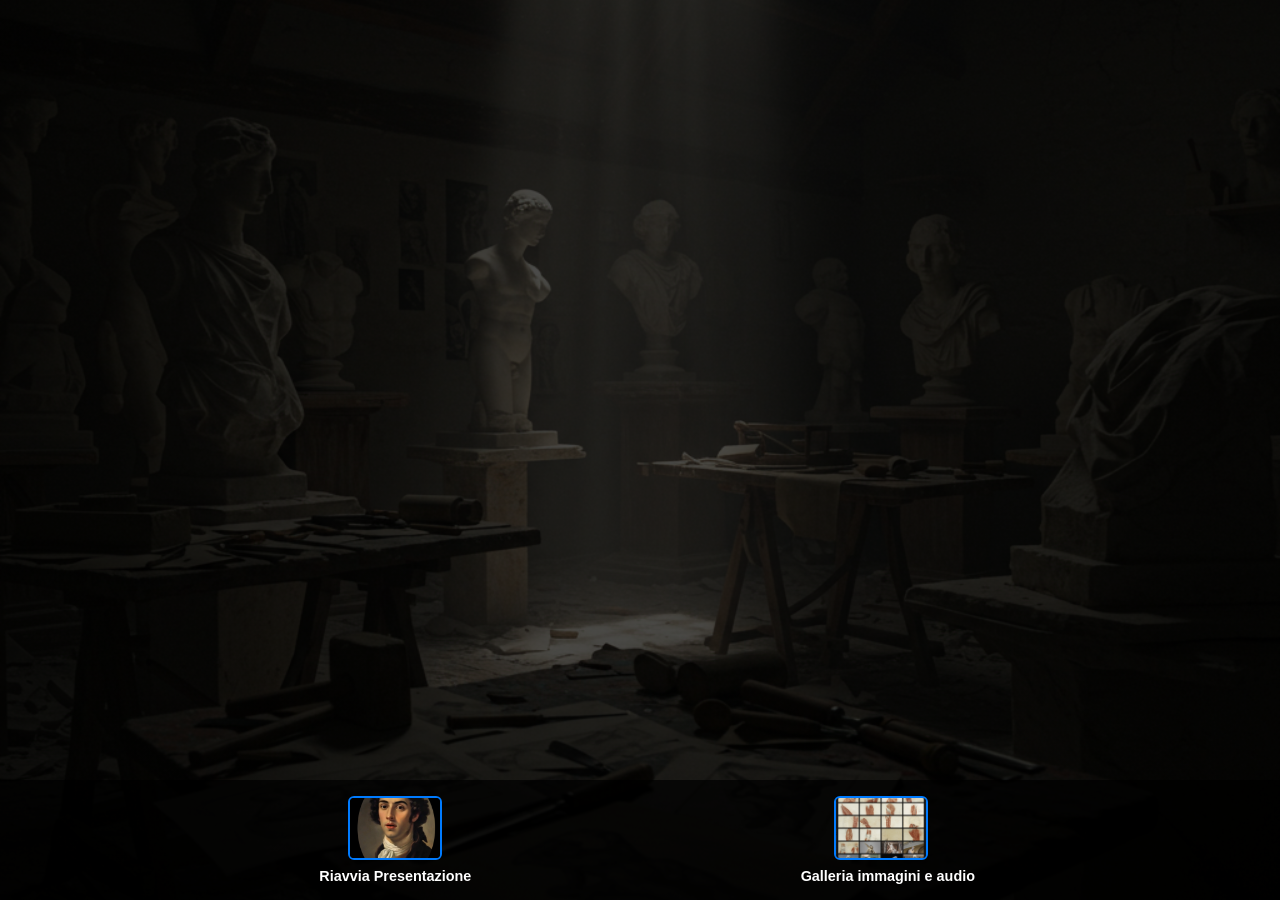
==== index2.html @ 8ea52dea "MOdificat nome al file" ====
<!DOCTYPE html>
<html lang="it">

<head>
  <meta charset="UTF-8">
  <meta name="viewport" content="width=device-width, initial-scale=1.0, maximum-scale=1.0, user-scalable=no">
  <title>Video Fullscreen con Galleria</title>
  <style>
    /* Impostazioni generali */
    html,
    body {
      margin: 0;
      padding: 0;
      width: 100%;
      height: 100%;
      background-color: #000;
      font-family: Raleway, cursive, sans-serif;
      display: flex;
      flex-direction: column;
      position: relative;
      z-index: 0;
      overflow-x: hidden;
      touch-action: pan-x pan-y;
      /* Previene il pinch zoom ma permette lo scorrimento */
    }

    /* Previene lo zoom su elementi interattivi */
    button,
    a,
    input,
    select,
    textarea,
    img,
    video {
      touch-action: manipulation;
    }

    /* Sfondo fisso con overlay scuro */
    body::before {
      content: "";
      position: fixed;
      top: 0;
      left: 0;
      width: 100%;
      height: 100%;
      background: linear-gradient(rgba(0, 0, 0, 0.7), rgba(0, 0, 0, 0.7)), url('./sfondo.png');
      background-size: cover;
      background-position: center;
      background-repeat: no-repeat;
      z-index: -1;
    }

    /* Contenitore del video principale */
    #video-container {
      flex: 1;
      position: relative;
      overflow: hidden;
      display: flex;
      align-items: center;
      justify-content: center;
      cursor: pointer;
      z-index: 2;
    }

    /* Video principale fullscreen mantenendo le proporzioni */
    #myVideo {
      width: 100%;
      height: 100%;
      object-fit: contain;
      z-index: 2;
    }

    /* Barra pulsanti in fondo: contenuto equidistante senza wrapping */
    #buttons-container {
      display: flex;
      flex-wrap: nowrap;
      justify-content: space-evenly;
      align-items: center;
      gap: 1rem;
      padding: 1rem;
      background-color: rgba(0, 0, 0, 0.7);
      z-index: 0;
      width: 100%;
      box-sizing: border-box;
    }

    /* Container per le icone */
    .icon-container {
      display: inline-flex;
      flex-direction: column;
      align-items: center;
      cursor: pointer;
      margin: 0 10px;
    }

    /* Icone */
    .icon-wrapper {
      width: 90px;
      height: 60px;
      border: 2px solid #007BFF;
      border-radius: 6px;
      overflow: hidden;
    }

    .icon-wrapper img {
      width: 100%;
      height: 100%;
      object-fit: cover;
    }

    /* Testo sotto le icone: una sola riga */
    .icon-text {
      color: white;
      font-size: 0.9rem;
      font-weight: bold;
      margin-top: 8px;
      text-align: center;
      max-width: 160px;
      white-space: nowrap;
    }

    /* Container principale per la galleria */
    #gallery-container {
      display: none;
      flex-direction: column;
      position: absolute;
      top: 0;
      left: 0;
      right: 0;
      bottom: 0;
      z-index: 5;
      height: 100vh;
    }

    /* Header della galleria */
    #gallery-header {
      width: 100%;
      background-color: rgba(0, 0, 0, 0.8);
      padding: 15px 0;
      text-align: center;
      z-index: 10;
      color: white;
    }

    #gallery-header h1 {
      margin: 0;
      font-size: 1.8rem;
    }

    /* Galleria dinamica - utilizzo ottimizzato dello spazio */
    #gallery {
      width: 100%;
      flex: 1;
      background-color: rgba(17, 17, 17, 0.9);
      padding: 5px;
      box-sizing: border-box;
      overflow-y: auto;
      display: grid;
      grid-template-columns: repeat(5, 1fr);
      grid-gap: 5px;
      justify-content: center;
      align-content: start;
      z-index: 2;
      margin-bottom: 0;
    }

    .gallery-item {
      width: 100%;
      aspect-ratio: 1/1;
      background-color: #222;
      overflow: hidden;
      cursor: pointer;
      border-radius: 4px;
    }

    .gallery-item img {
      width: 100%;
      height: 100%;
      display: block;
      object-fit: cover;
    }

    /* Gallery slider per i video */
    #video-slider-container {
      width: 100%;
      background-color: rgba(0, 0, 0, 0.8);
      padding: 10px 0;
      box-sizing: border-box;
      position: relative;
      flex: 0 0 auto;
      height: 220px;
      display: flex;
      align-items: center;
    }

    #video-slider {
      display: flex;
      overflow-x: auto;
      scroll-behavior: smooth;
      -webkit-overflow-scrolling: touch;
      scroll-snap-type: x mandatory;
      padding: 0 15px;
      height: 100%;
      scrollbar-width: none;
      -ms-overflow-style: none;
      flex-grow: 1;
    }

    /* Nasconde la scrollbar per Chrome, Safari e Opera */
    #video-slider::-webkit-scrollbar {
      display: none;
    }

    /* Stile per le frecce di navigazione */
    .slider-arrow {
      width: 40px;
      height: 40px;
      background-color: rgba(0, 123, 255, 0.6);
      color: white;
      display: flex;
      justify-content: center;
      align-items: center;
      font-size: 24px;
      cursor: pointer;
      border-radius: 50%;
      z-index: 10;
      user-select: none;
      transition: background-color 0.3s;
      margin: 0 10px;
    }

    .slider-arrow:hover {
      background-color: rgba(0, 123, 255, 0.9);
    }

    .left-arrow {
      margin-left: 15px;
    }

    .right-arrow {
      margin-right: 15px;
    }

    .video-slide {
      flex: 0 0 auto;
      width: 250px;
      margin-right: 15px;
      scroll-snap-align: start;
      border: 2px solid #007BFF;
      border-radius: 6px;
      overflow: hidden;
      background: #111;
      cursor: pointer;
      height: 180px;
    }

    .video-slide img {
      width: 100%;
      height: 140px;
      object-fit: cover;
    }

    .video-title {
      padding: 8px;
      text-align: center;
      color: white;
      font-size: 0.9rem;
      font-weight: bold;
      background: rgba(0, 0, 0, 0.6);
    }

    /* Footer della galleria per il pulsante di ritorno */
    #gallery-footer {
      width: 100%;
      background-color: rgba(0, 0, 0, 0.7);
      padding: 15px 0;
      text-align: center;
      z-index: 10;
    }

    #back-to-menu-button {
      padding: 10px 20px;
      background-color: rgba(0, 123, 255, 0.7);
      color: white;
      border: none;
      border-radius: 5px;
      font-size: 1rem;
      cursor: pointer;
      font-weight: bold;
    }

    /* POPUP IMMAGINE */
    #popupOverlay {
      position: fixed;
      top: 0;
      left: 0;
      width: 100%;
      height: 100%;
      background: rgba(0, 0, 0, 0.8);
      display: none;
      justify-content: center;
      align-items: center;
      z-index: 99999;
    }

    #popupContent {
      position: relative;
      width: 100%;
      height: 100%;
      display: flex;
      flex-direction: column;
      align-items: center;
      justify-content: space-between;
    }

    #popupImg {
      max-width: 100%;
      max-height: calc(100vh - 120px);
      object-fit: contain;
      user-select: none;
      flex: 1;
    }

    #popupFooter {
      position: fixed;
      bottom: 0;
      left: 0;
      width: 100%;
      background-color: rgba(0, 0, 0, 0.8);
      padding: 15px 0;
      text-align: center;
      z-index: 100000;
    }

    #closePopupBtn {
      cursor: pointer;
      background-color: #007BFF;
      color: #fff;
      border: none;
      border-radius: 4px;
      font-weight: bold;
      font-size: 1rem;
      padding: 10px 20px;
    }

    #closePopupBtn:hover {
      background-color: #0056b3;
    }

    /* POPUP VIDEO */
    #videoPopupOverlay {
      position: fixed;
      top: 0;
      left: 0;
      width: 100%;
      height: 100%;
      background: rgba(0, 0, 0, 0.8);
      display: none;
      justify-content: center;
      align-items: center;
      z-index: 9999;
    }

    #videoPopupContent {
      position: relative;
      max-width: 90%;
      max-height: 80%;
      background-color: #222;
      display: flex;
      flex-direction: column;
      align-items: center;
      padding: 20px;
      border-radius: 6px;
    }

    #statueVideo {
      width: 100%;
      height: auto;
      max-width: 90vw;
      max-height: 80vh;
      object-fit: contain;
      background: #000;
    }

    /* Controlli testuali per il video */
    #videoTextControls {
      margin-top: 20px;
      color: white;
      font-size: 1rem;
      text-align: center;
    }

    #videoTextControls span {
      margin: 0 10px;
      text-decoration: underline;
      cursor: pointer;
      padding: 8px 16px;
      background: rgba(0, 123, 255, 0.3);
      border-radius: 4px;
    }

    /* Pannello impostazioni - modalità e trascinabile */
    #modal-overlay {
      display: none;
      position: fixed;
      top: 0;
      left: 0;
      width: 100%;
      height: 100%;
      background: rgba(0, 0, 0, 0.7);
      z-index: 999998;
    }

    #settings-panel {
      display: none;
      position: fixed;
      top: 50%;
      left: 50%;
      transform: translate(-50%, -50%);
      background: rgba(30, 30, 30, 0.95);
      border: 1px solid #007BFF;
      border-radius: 8px;
      padding: 0;
      z-index: 999999;
      width: 80%;
      max-width: 600px;
      max-height: 90vh;
      color: white;
      box-shadow: 0 0 20px rgba(0, 0, 0, 0.5);
      overflow: hidden;
    }

    #settings-header {
      background: #162938;
      padding: 10px 15px;
      cursor: move;
      display: flex;
      justify-content: space-between;
      align-items: center;
      border-bottom: 1px solid #007BFF;
    }

    #settings-header h2 {
      margin: 0;
      font-size: 1.2rem;
    }

    #settings-close {
      background: none;
      border: none;
      color: white;
      font-size: 1.5rem;
      cursor: pointer;
      padding: 0;
      margin: 0;
    }

    #settings-content {
      padding: 20px;
      overflow-y: auto;
      max-height: calc(90vh - 120px);
    }

    #settings-panel h3 {
      margin-top: 15px;
      margin-bottom: 10px;
    }

    .settings-group {
      margin-bottom: 20px;
    }

    .settings-row {
      display: flex;
      flex-wrap: wrap;
      gap: 15px;
      margin-bottom: 10px;
    }

    .settings-item {
      flex: 1;
      min-width: 200px;
    }

    .settings-item label {
      display: block;
      margin-bottom: 5px;
    }

    .settings-item input[type="range"] {
      width: 100%;
      margin-bottom: 5px;
    }

    .settings-item input[type="number"] {
      width: 60px;
      padding: 5px;
      background: #333;
      color: white;
      border: 1px solid #555;
      margin-left: 10px;
    }

    .input-with-number {
      display: flex;
      align-items: center;
      gap: 10px;
    }

    .input-with-number input[type="range"] {
      flex: 1;
    }

    .settings-item select {
      width: 100%;
      padding: 5px;
      background: #333;
      color: white;
      border: 1px solid #555;
    }

    .settings-footer {
      padding: 15px 20px;
      display: flex;
      justify-content: space-between;
      border-top: 1px solid #444;
    }

    .settings-button {
      border: none;
      color: white;
      padding: 8px 15px;
      border-radius: 4px;
      cursor: pointer;
    }

    .settings-button.primary {
      background: #007BFF;
    }

    .settings-button.secondary {
      background: #333;
    }

    .settings-button.tertiary {
      background: #555;
    }

    /* Stili specifici per tablet */
    @media (max-width: 1024px) {
      .icon-wrapper {
        width: 70px;
        height: 50px;
      }

      #gallery {
        grid-template-columns: repeat(5, 1fr);
      }

      .video-slide {
        width: 200px;
      }

      .slider-arrow {
        width: 35px;
        height: 35px;
        font-size: 20px;
      }

      #gallery-header h1 {
        font-size: 1.6rem;
      }
    }

    /* Stili per dispositivi mobili più piccoli */
    @media (max-width: 600px) {
      #buttons-container {
        overflow-x: auto;
        justify-content: center;
      }

      .icon-container {
        margin: 0 8px;
      }

      .icon-wrapper {
        width: 60px;
        height: 40px;
      }

      .icon-text {
        font-size: 0.8rem;
      }

      #gallery {
        grid-template-columns: repeat(5, 1fr);
        padding: 5px;
      }

      .video-slide {
        width: 180px;
      }

      .video-title {
        font-size: 0.8rem;
      }

      #back-to-menu-button {
        font-size: 0.8rem;
        padding: 8px 12px;
      }

      #settings-panel {
        width: 95%;
        max-height: 95vh;
      }

      .settings-item {
        min-width: 100%;
      }

      .slider-arrow {
        width: 30px;
        height: 30px;
        font-size: 18px;
        margin: 0 5px;
      }

      #gallery-header h1 {
        font-size: 1.4rem;
      }
    }

    /* Stile di debug per mostrare errori di caricamento */
    .load-error {
      border: 2px solid red !important;
    }

    #shutdownButton {
      position: fixed;
      top: 10px;
      right: 10px;
      z-index: 9999;
      display: none;
      box-shadow: 0 0 15px rgba(0, 0, 0, 0.5);
    }
  </style>
</head>

<body>

  <button id="shutdownButton" onclick="shutdown()">Spegni il PC</button>
  <!-- VIDEO PRINCIPALE -->
  <div id="video-container">
    <video id="myVideo" playsinline>
      <source src="./video/canovaovale.mp4" type="video/mp4">
      Il tuo browser non supporta il tag video.
    </video>
  </div>

  <!-- Container per galleria e relativi elementi -->
  <div id="gallery-container">
    <!-- HEADER GALLERIA -->
    <div id="gallery-header">
      <h1></h1>
    </div>

    <!-- GALLERIA IMMAGINI -->
    <div id="gallery"></div>

    <!-- GALLERIA VIDEO SLIDER -->
    <div id="video-slider-container">
      <div class="slider-arrow left-arrow">&#10094;</div>
      <div id="video-slider"></div>
      <div class="slider-arrow right-arrow">&#10095;</div>
    </div>

    <!-- Footer con pulsante per tornare al menu principale -->
    <div id="gallery-footer">
      <button id="back-to-menu-button">Torna al Menu</button>
    </div>
  </div>

  <!-- BARRA PULSANTI CON ICONE (sempre visibili) -->
  <div id="buttons-container">
    <!-- Icona restart -->
    <div class="icon-container" id="restart-container">
      <div class="icon-wrapper">
        <img src="./icona.png" alt="Icona Restart"
          onerror="this.onerror=null; this.src='data:image/svg+xml;utf8,<svg xmlns=&quot;http://www.w3.org/2000/svg&quot; width=&quot;100&quot; height=&quot;100&quot; viewBox=&quot;0 0 100 100&quot;><rect fill=&quot;%23777&quot; width=&quot;100&quot; height=&quot;100&quot; /><text fill=&quot;%23fff&quot; font-family=&quot;Arial&quot; font-size=&quot;14&quot; x=&quot;10&quot; y=&quot;50&quot;>Restart</text></svg>'">
      </div>
      <div class="icon-text">Riavvia Presentazione</div>
    </div>
    <!-- Icona galleria -->
    <div class="icon-container" id="gallery-thumbnail-container">
      <div class="icon-wrapper">
        <img src="./galleria.png" alt="Anteprima galleria"
          onerror="this.onerror=null; this.src='data:image/svg+xml;utf8,<svg xmlns=&quot;http://www.w3.org/2000/svg&quot; width=&quot;100&quot; height=&quot;100&quot; viewBox=&quot;0 0 100 100&quot;><rect fill=&quot;%23555&quot; width=&quot;100&quot; height=&quot;100&quot; /><text fill=&quot;%23fff&quot; font-family=&quot;Arial&quot; font-size=&quot;14&quot; x=&quot;10&quot; y=&quot;50&quot;>Galleria</text></svg>'">
      </div>
      <div class="icon-text">Galleria immagini e audio</div>
    </div>
  </div>

  <!-- POPUP IMMAGINE -->
  <div id="popupOverlay">
    <div id="popupContent">
      <img id="popupImg" src="" alt="Popup Image">
      <div id="popupFooter">
        <button id="closePopupBtn">Torna Indietro</button>
      </div>
    </div>
  </div>

  <!-- POPUP VIDEO -->
  <div id="videoPopupOverlay">
    <div id="videoPopupContent">
      <video id="statueVideo" src="" preload="metadata" playsinline></video>
      <div id="videoTextControls">
        <span id="statueReplayText">Riascolta</span>
        <span id="closeVideoPopupText">Torna Indietro</span>
      </div>
    </div>
  </div>

  <!-- OVERLAY MODALE PER PANNELLO IMPOSTAZIONI -->
  <div id="modal-overlay"></div>

  <!-- PANNELLO IMPOSTAZIONI TRASCINABILE -->
  <div id="settings-panel">
    <div id="settings-header">
      <h2>Impostazioni Layout Galleria</h2>
      <button id="settings-close">×</button>
    </div>

    <div id="settings-content">
      <div class="settings-group">
        <h3>Posizione Immagini Prima Riga</h3>
        <div class="settings-row">
          <div class="settings-item">
            <label for="img1-position">Posizione 1.jpg:</label>
            <select id="img1-position">
              <option value="1">Colonna 1</option>
              <option value="2" selected>Colonna 2</option>
              <option value="3">Colonna 3</option>
              <option value="4">Colonna 4</option>
              <option value="5">Colonna 5</option>
            </select>
          </div>
          <div class="settings-item">
            <label for="img2-position">Posizione 2.jpg:</label>
            <select id="img2-position">
              <option value="1">Colonna 1</option>
              <option value="2">Colonna 2</option>
              <option value="3" selected>Colonna 3</option>
              <option value="4">Colonna 4</option>
              <option value="5">Colonna 5</option>
            </select>
          </div>
        </div>

        <h3>Impostazioni Griglia</h3>
        <div class="settings-row">
          <div class="settings-item">
            <label for="min-image-width">Larghezza minima immagini (px):</label>
            <input type="range" id="min-image-width" min="50" max="200" step="5" value="120">
            <span id="min-image-width-value">120px</span>
          </div>

          <div class="settings-item">
            <label for="grid-gap">Spazio tra immagini (px):</label>
            <input type="range" id="grid-gap" min="1" max="20" step="1" value="5">
            <span id="grid-gap-value">5px</span>
          </div>
        </div>

        <div class="settings-row">
          <div class="settings-item">
            <label for="gallery-padding">Padding galleria (px):</label>
            <input type="range" id="gallery-padding" min="0" max="20" step="1" value="5">
            <span id="gallery-padding-value">5px</span>
          </div>

          <div class="settings-item">
            <label for="aspect-ratio">Rapporto larghezza/altezza:</label>
            <select id="aspect-ratio">
              <option value="1/1" selected>1:1 (Quadrato)</option>
              <option value="4/3">4:3 (Standard)</option>
              <option value="16/9">16:9 (Widescreen)</option>
              <option value="3/4">3:4 (Verticale)</option>
              <option value="custom">Personalizzato</option>
            </select>
            <div id="custom-ratio-container" style="display: none; margin-top: 5px;">
              <input type="text" id="custom-ratio" placeholder="es: 2/1"
                style="width: 100%; padding: 5px; background: #333; color: white; border: 1px solid #555;">
            </div>
          </div>
        </div>
      </div>

      <div class="settings-group">
        <h3>Impostazioni Slider Video</h3>
        <div class="settings-row">
          <div class="settings-item">
            <label for="slide-width">Larghezza slide (px):</label>
            <input type="range" id="slide-width" min="150" max="350" step="10" value="250">
            <span id="slide-width-value">250px</span>
          </div>

          <div class="settings-item">
            <label for="slide-gap">Spazio tra slide (px):</label>
            <input type="range" id="slide-gap" min="5" max="30" step="1" value="15">
            <span id="slide-gap-value">15px</span>
          </div>
        </div>
        <!-- Controllo per la velocità dello slider -->
        <div class="settings-row">
          <div class="settings-item">
            <label for="slider-speed">Velocità slider (px):</label>
            <input type="range" id="slider-speed" min="50" max="200" step="10" value="100">
            <span id="slider-speed-value">100px</span>
          </div>
        </div>
      </div>

      <div class="settings-group">
        <h3>Margini Header e Footer</h3>
        <div class="settings-row">
          <div class="settings-item">
            <label for="header-padding">Padding header (px):</label>
            <div class="input-with-number">
              <input type="range" id="header-padding" min="0" max="250" step="1" value="15">
              <input type="number" id="header-padding-number" min="0" max="50" value="15">
            </div>
          </div>
          <div class="settings-item">
            <label for="footer-padding">Padding footer (px):</label>
            <div class="input-with-number">
              <input type="range" id="footer-padding" min="0" max="50" step="1" value="15">
              <input type="number" id="footer-padding-number" min="0" max="50" value="15">
            </div>
          </div>
        </div>
      </div>
    </div>

    <div class="settings-footer">
      <button id="reset-settings" class="settings-button tertiary">Ripristina Default</button>
      <div>
        <button id="save-settings" class="settings-button primary">Salva</button>
        <button id="close-settings" class="settings-button secondary">Chiudi</button>
      </div>
    </div>
  </div>

  <script>
    // Rileva ambiente locale
    const isLocalEnvironment = window.location.protocol === 'file:';

    // Disabilita zoom tramite JavaScript
    document.addEventListener('gesturestart', function (e) {
      e.preventDefault();
    });

    document.addEventListener('touchmove', function (e) {
      if (e.scale !== 1) {
        e.preventDefault();
      }
    }, { passive: false });

    // ELEMENTI HTML
    const myVideo = document.getElementById('myVideo');
    const videoContainer = document.getElementById('video-container');
    let restartContainer = document.getElementById('restart-container');
    const galleryThumbnailContainer = document.getElementById('gallery-thumbnail-container');
    const galleryContainer = document.getElementById('gallery-container');
    const gallery = document.getElementById('gallery');
    const videoSlider = document.getElementById('video-slider');
    const videoSliderContainer = document.getElementById('video-slider-container');
    const buttonsCont = document.getElementById('buttons-container');
    const backToMenuButton = document.getElementById('back-to-menu-button');
    const leftArrow = document.querySelector('.left-arrow');
    const rightArrow = document.querySelector('.right-arrow');

    // Popup immagini
    const popupOverlay = document.getElementById('popupOverlay');
    const popupImg = document.getElementById('popupImg');
    const closePopupBtn = document.getElementById('closePopupBtn');

    // Popup video
    const videoPopupOverlay = document.getElementById('videoPopupOverlay');
    const statueVideo = document.getElementById('statueVideo');
    const statueReplayText = document.getElementById('statueReplayText');
    const closeVideoPopupText = document.getElementById('closeVideoPopupText');

    // Pannello impostazioni
    const modalOverlay = document.getElementById('modal-overlay');
    const settingsPanel = document.getElementById('settings-panel');
    const settingsHeader = document.getElementById('settings-header');
    const settingsCloseBtn = document.getElementById('settings-close');
    const minImageWidthInput = document.getElementById('min-image-width');
    const minImageWidthValue = document.getElementById('min-image-width-value');
    const gridGapInput = document.getElementById('grid-gap');
    const gridGapValue = document.getElementById('grid-gap-value');
    const galleryPaddingInput = document.getElementById('gallery-padding');
    const galleryPaddingValue = document.getElementById('gallery-padding-value');
    const aspectRatioSelect = document.getElementById('aspect-ratio');
    const customRatioContainer = document.getElementById('custom-ratio-container');
    const customRatioInput = document.getElementById('custom-ratio');
    const slideWidthInput = document.getElementById('slide-width');
    const slideWidthValue = document.getElementById('slide-width-value');
    const slideGapInput = document.getElementById('slide-gap');
    const slideGapValue = document.getElementById('slide-gap-value');
    // Elementi per la velocità dello slider
    const sliderSpeedInput = document.getElementById('slider-speed');
    const sliderSpeedValue = document.getElementById('slider-speed-value');
    // Nuovi elementi per header e footer
    const headerPaddingInput = document.getElementById('header-padding');
    const headerPaddingNumber = document.getElementById('header-padding-number');
    const footerPaddingInput = document.getElementById('footer-padding');
    const footerPaddingNumber = document.getElementById('footer-padding-number');
    const resetSettingsBtn = document.getElementById('reset-settings');
    const saveSettingsBtn = document.getElementById('save-settings');
    const closeSettingsBtn = document.getElementById('close-settings');
    // Nuovi elementi per posizionamento immagini
    const img1PositionSelect = document.getElementById('img1-position');
    const img2PositionSelect = document.getElementById('img2-position');

    // Configurazione impostazioni predefinite
    const defaultSettings = {
      minImageWidth: 120,
      gridGap: 5,
      galleryPadding: 5,
      aspectRatio: "1/1",
      customRatio: "",
      slideWidth: 250,
      slideGap: 15,
      sliderSpeed: 100,
      headerPadding: 15,
      footerPadding: 15,
      img1Position: 2, // Colonna 2 (default)
      img2Position: 3  // Colonna 3 (default)
    };

    // Copia le impostazioni predefinite
    let gallerySettings = { ...defaultSettings };

    // Avvio video principale
    function initMainVideo() {
      myVideo.load();
      videoContainer.addEventListener('click', () => {
        if (myVideo.paused) {
          myVideo.play();
        } else {
          myVideo.pause();
        }
      }, { once: false });
    }

    // Avvio all'apertura della pagina
    document.addEventListener('DOMContentLoaded', async () => {
      await loadSettings();
      initMainVideo();
      setupDragPanel();
      setupArrowNavigation();
    });

    // Gestione fine video
    myVideo.addEventListener('ended', () => {
      myVideo.currentTime = 0;
      myVideo.pause();
    });

    // Riavvio video
    restartContainer.addEventListener('click', () => {
      myVideo.currentTime = 0;
      myVideo.play();
    });

    // Configurazione frecce di navigazione
    function setupArrowNavigation() {
      leftArrow.addEventListener('click', () => {
        updateInteractionTime();
        videoSlider.scrollBy({ left: -300, behavior: 'smooth' });
      });
      rightArrow.addEventListener('click', () => {
        updateInteractionTime();
        videoSlider.scrollBy({ left: 300, behavior: 'smooth' });
      });
    }

    // Scorrimento automatico
    let sliderInterval;
    let lastInteractionTime = Date.now();
    const INACTIVITY_TIMEOUT = 5000;

    function startSliderAutoScroll() {
      if (sliderInterval) clearInterval(sliderInterval);
      sliderInterval = setInterval(() => {
        const elapsed = Date.now() - lastInteractionTime;
        console.log("Tempo trascorso dall'ultima interazione:", elapsed);
        if (elapsed > INACTIVITY_TIMEOUT) {
          console.log("Scorrimento automatico in corso...");
          videoSlider.scrollBy({ left: gallerySettings.sliderSpeed, behavior: 'smooth' });
          if (videoSlider.scrollLeft + videoSlider.clientWidth >= videoSlider.scrollWidth - 50) {
            videoSlider.scrollTo({ left: 0, behavior: 'smooth' });
          }
        }
      }, 3000);
    }

    function stopSliderAutoScroll() {
      if (sliderInterval) clearInterval(sliderInterval);
    }

    function updateInteractionTime() {
      lastInteractionTime = Date.now();
    }

    // Gestione touch per lo slider
    let touchStartX = 0;
    let isDragging = false;

    function setupSliderTouchEvents() {
      videoSlider.addEventListener('touchstart', e => {
        touchStartX = e.changedTouches[0].screenX;
        isDragging = true;
        updateInteractionTime();
      }, { passive: true });

      videoSlider.addEventListener('touchmove', e => {
        if (!isDragging) return;
        updateInteractionTime();
        const touchEndX = e.changedTouches[0].screenX;
        const scrollX = touchStartX - touchEndX;
        videoSlider.scrollLeft += scrollX;
        touchStartX = touchEndX;
      }, { passive: true });

      videoSlider.addEventListener('touchend', () => {
        isDragging = false;
      }, { passive: true });
    }

    // Popolazione galleria e slider con layout specifico e posizioni configurabili
    function populateGallery() {
      gallery.innerHTML = '';
      videoSlider.innerHTML = '';

      // Crea un array vuoto per il layout
      const layoutArray = Array(20).fill(null);

      // Imposta le posizioni di 1.jpg e 2.jpg nella prima riga (indici 0-4)
      const img1Pos = gallerySettings.img1Position - 1;
      const img2Pos = gallerySettings.img2Position - 1;
      layoutArray[img1Pos] = 1;
      layoutArray[img2Pos] = 2;

      // Riempie il resto del layout
      // Seconda riga (indici 5-9)
      for (let i = 0; i < 5; i++) {
        layoutArray[i + 5] = i + 3;
      }

      // Terza riga (indici 10-14)
      for (let i = 0; i < 5; i++) {
        layoutArray[i + 10] = i + 8;
      }

      // Quarta riga (indici 15-19)
      for (let i = 0; i < 5; i++) {
        layoutArray[i + 15] = i + 13;
      }

      // Crea gli elementi della galleria
      layoutArray.forEach((imgNum, index) => {
        const div = document.createElement('div');
        div.className = 'gallery-item';

        // Se è uno spazio vuoto
        if (imgNum === null) {
          div.style.visibility = 'hidden'; // Rendiamo l'elemento invisibile ma manteniamo lo spazio
          gallery.appendChild(div);
          return;
        }

        const img = document.createElement('img');
        const imgPath = `./immagini/${imgNum}.jpg`;
        img.onerror = function () {
          this.onerror = null;
          this.src = `data:image/svg+xml;utf8,<svg xmlns="http://www.w3.org/2000/svg" width="100" height="100" viewBox="0 0 100 100">
           <rect fill="%23777" width="100" height="100"/><text fill="%23fff" font-family="Arial" font-size="14" x="10" y="50">Immagine ${imgNum}</text></svg>`;
          this.parentNode.classList.add('load-error');
        };
        img.src = imgPath;
        img.alt = `Immagine numero ${imgNum}`;
        img.loading = "lazy";
        img.addEventListener('click', () => openImagePopup(imgPath));
        div.appendChild(img);
        gallery.appendChild(div);
      });

      // Array per le slide dello slider (anteprime delle statue)
      const sliderItems = [
        { file: "statue1.jpg", label: "Amore  e Psiche - 1822" },
        { file: "statue2.jpg", label: "Teseo e il Centauro - 1804" },
        { file: "statue3.jpg", label: "Teseo sul Minotauro - 1783" },
        { file: "statue4.jpg", label: "Adone e Venere - 1794" },
        { file: "statue5.jpg", label: "Palamede - 1815" },
        { file: "statue6.jpg", label: "Ercole e Lica - 1815" },
        { file: "statue7.jpg", label: "Dedalo e Icaro -  1779" }
      ];

      sliderItems.forEach(item => {
        const slide = document.createElement('div');
        slide.className = 'video-slide';
        // Percorso del video relativo (assumendo che i video siano in ./video/ e abbiano lo stesso nome base)
        slide.setAttribute('data-video', `./video/${item.file.replace('.jpg', '.mp4')}`);
        // Anteprima dall'interno della cartella /immagini
        const thumbnail = document.createElement('img');
        thumbnail.src = `./immagini/${item.file}`;
        thumbnail.onerror = function () {
          this.onerror = null;
          this.src = `data:image/svg+xml;utf8,<svg xmlns="http://www.w3.org/2000/svg" width="100" height="100" viewBox="0 0 100 100">
           <rect fill="%23555" width="100" height="100"/><text fill="%23fff" font-family="Arial" font-size="14" x="10" y="50">Video</text></svg>`;
        };
        const title = document.createElement('div');
        title.className = 'video-title';
        title.textContent = item.label;
        slide.appendChild(thumbnail);
        slide.appendChild(title);
        slide.addEventListener('click', function () {
          openVideoPopup(`./video/${item.file.replace('.jpg', '.mp4')}`);
        });
        videoSlider.appendChild(slide);
      });

      videoSlider.addEventListener('scroll', updateInteractionTime);
      setupSliderTouchEvents();
      startSliderAutoScroll();
      applySettings();
    }

    // Apertura popup video
    function openVideoPopup(videoSrc) {
      console.log("Apertura video:", videoSrc);
      statueVideo.src = videoSrc;
      videoPopupOverlay.style.display = 'flex';
      statueVideo.load();
      statueVideo.play().catch(error => console.error("Errore nel play:", error));
    }

    // Chiusura popup video
    function closeVideoPopup() {
      videoPopupOverlay.style.display = 'none';
      statueVideo.pause();
      statueVideo.currentTime = 0;
    }

    // Apertura galleria
    galleryThumbnailContainer.addEventListener('click', () => {
      myVideo.pause();
      populateGallery();
      videoContainer.style.display = 'none';
      galleryContainer.style.display = 'flex';
      galleryThumbnailContainer.style.opacity = "0.5";
      restartContainer.style.opacity = "1";
    });

    // Ritorno al menu principale
    function backToMain() {
      stopSliderAutoScroll();
      galleryContainer.style.display = 'none';
      videoContainer.style.display = 'flex';
      galleryThumbnailContainer.style.opacity = "1";
    }
    backToMenuButton.addEventListener('click', backToMain);

    // POPUP IMMAGINE
    function openImagePopup(src) {
      popupImg.onerror = function () {
        this.onerror = null;
        this.src = `data:image/svg+xml;utf8,<svg xmlns="http://www.w3.org/2000/svg" width="300" height="200" viewBox="0 0 300 200">
         <rect fill="%23333" width="300" height="200"/><text fill="%23fff" font-family="Arial" font-size="16" x="50" y="100">Immagine non disponibile</text></svg>`;
      };
      popupImg.src = src;
      popupOverlay.style.display = 'flex';
    }

    function closeImagePopup() {
      popupOverlay.style.display = 'none';
    }
    closePopupBtn.addEventListener('click', closeImagePopup);

    // Controlli popup video
    statueReplayText.addEventListener('click', () => {
      statueVideo.currentTime = 0;
      statueVideo.play();
    });
    closeVideoPopupText.addEventListener('click', closeVideoPopup);
    popupOverlay.addEventListener('click', e => { if (e.target === popupOverlay) closeImagePopup(); });
    videoPopupOverlay.addEventListener('click', e => { if (e.target === videoPopupOverlay) closeVideoPopup(); });

    // Gestione errori per il video principale
    myVideo.addEventListener('error', function () {
      videoContainer.innerHTML = '<div style="color:white;text-align:center;padding:20px;"><p>Video non disponibile.</p><p>Tocca per riprovare</p></div>';
      videoContainer.addEventListener('click', () => {
        videoContainer.innerHTML = '<video id="myVideo" playsinline><source src="./video/canovaovale.mp4" type="video/mp4">Il tuo browser non supporta il tag video.</video>';
        myVideo = document.getElementById('myVideo');
        initMainVideo();
      });
    });

    window.addEventListener('online', function () {
      if (myVideo.paused && myVideo.error) initMainVideo();
    });

    // FUNZIONI PANNELLO IMPOSTAZIONI

    function setupDragPanel() {
      let pos1 = 0, pos2 = 0, pos3 = 0, pos4 = 0;
      if (settingsHeader) {
        settingsHeader.onmousedown = dragMouseDown;
        settingsHeader.ontouchstart = dragTouchStart;
      }
      function dragMouseDown(e) {
        e = e || window.event;
        e.preventDefault();
        pos3 = e.clientX;
        pos4 = e.clientY;
        document.onmouseup = closeDragElement;
        document.onmousemove = elementDrag;
      }
      function dragTouchStart(e) {
        e = e || window.event;
        e.preventDefault();
        const touch = e.touches[0];
        pos3 = touch.clientX;
        pos4 = touch.clientY;
        document.ontouchend = closeDragElement;
        document.ontouchmove = elementTouchDrag;
      }
      function elementDrag(e) {
        e = e || window.event;
        e.preventDefault();
        pos1 = pos3 - e.clientX;
        pos2 = pos4 - e.clientY;
        pos3 = e.clientX;
        pos4 = e.clientY;
        settingsPanel.style.top = (settingsPanel.offsetTop - pos2) + "px";
        settingsPanel.style.left = (settingsPanel.offsetLeft - pos1) + "px";
        settingsPanel.style.transform = "none";
      }
      function elementTouchDrag(e) {
        e = e || window.event;
        const touch = e.touches[0];
        pos1 = pos3 - touch.clientX;
        pos2 = pos4 - touch.clientY;
        pos3 = touch.clientX;
        pos4 = touch.clientY;
        settingsPanel.style.top = (settingsPanel.offsetTop - pos2) + "px";
        settingsPanel.style.left = (settingsPanel.offsetLeft - pos1) + "px";
        settingsPanel.style.transform = "none";
      }
      function closeDragElement() {
        document.onmouseup = null;
        document.onmousemove = null;
        document.ontouchend = null;
        document.ontouchmove = null;
      }
    }

    function updateSettingsUI() {
      minImageWidthInput.value = gallerySettings.minImageWidth;
      minImageWidthValue.textContent = `${gallerySettings.minImageWidth}px`;
      gridGapInput.value = gallerySettings.gridGap;
      gridGapValue.textContent = `${gallerySettings.gridGap}px`;
      galleryPaddingInput.value = gallerySettings.galleryPadding;
      galleryPaddingValue.textContent = `${gallerySettings.galleryPadding}px`;
      aspectRatioSelect.value = gallerySettings.aspectRatio;
      if (gallerySettings.aspectRatio === 'custom') {
        customRatioContainer.style.display = 'block';
        customRatioInput.value = gallerySettings.customRatio;
      } else {
        customRatioContainer.style.display = 'none';
      }
      slideWidthInput.value = gallerySettings.slideWidth;
      slideWidthValue.textContent = `${gallerySettings.slideWidth}px`;
      slideGapInput.value = gallerySettings.slideGap;
      slideGapValue.textContent = `${gallerySettings.slideGap}px`;
      sliderSpeedInput.value = gallerySettings.sliderSpeed;
      sliderSpeedValue.textContent = `${gallerySettings.sliderSpeed}px`;

      // Aggiornamento valori per header e footer
      headerPaddingInput.value = gallerySettings.headerPadding;
      headerPaddingNumber.value = gallerySettings.headerPadding;
      footerPaddingInput.value = gallerySettings.footerPadding;
      footerPaddingNumber.value = gallerySettings.footerPadding;

      // Aggiornamento valori per posizione immagini
      img1PositionSelect.value = gallerySettings.img1Position;
      img2PositionSelect.value = gallerySettings.img2Position;
    }

    function applySettings() {
      // Applica la larghezza minima impostando il template delle colonne
      // Invece di 'repeat(5, 1fr)', utilizziamo la larghezza minima specificata
      gallery.style.gridTemplateColumns = `repeat(5, minmax(${gallerySettings.minImageWidth}px, 1fr))`;
      gallery.style.gridGap = `${gallerySettings.gridGap}px`;
      gallery.style.padding = `${gallerySettings.galleryPadding}px`;

      // Applica lo stile agli elementi della galleria
      const galleryItems = document.querySelectorAll('.gallery-item');
      let aspectRatioValue = gallerySettings.aspectRatio;
      if (aspectRatioValue === 'custom' && gallerySettings.customRatio) {
        aspectRatioValue = gallerySettings.customRatio;
      }

      galleryItems.forEach(item => {
        item.style.aspectRatio = aspectRatioValue;
      });

      // Applica stile agli elementi dello slider video
      const videoSlides = document.querySelectorAll('.video-slide');
      videoSlides.forEach(slide => {
        slide.style.width = `${gallerySettings.slideWidth}px`;
        slide.style.marginRight = `${gallerySettings.slideGap}px`;
      });

      // Applica padding header e footer
      document.getElementById('gallery-header').style.padding = `${gallerySettings.headerPadding}px 0`;
      document.getElementById('gallery-footer').style.padding = `${gallerySettings.footerPadding}px 0`;
    }

    async function loadSettings() {
      try {
        const saved = localStorage.getItem('gallerySettings');
        if (saved) {
          gallerySettings = JSON.parse(saved);
          console.log('Impostazioni caricate dal localStorage');
        } else {
          gallerySettings = { ...defaultSettings };
        }
        updateSettingsUI();
      } catch (error) {
        console.error('Errore nel caricamento delle impostazioni:', error);
        gallerySettings = { ...defaultSettings };
        updateSettingsUI();
      }
    }

    function saveSettings() {
      localStorage.setItem('gallerySettings', JSON.stringify(gallerySettings));
      alert('Impostazioni salvate nel browser.');
      toggleSettingsPanel(false);
    }

    function resetSettings() {
      gallerySettings = { ...defaultSettings };
      updateSettingsUI();
      applySettings();
    }

    function toggleSettingsPanel(show) {
      if (show) {
        modalOverlay.style.display = 'block';
        settingsPanel.style.display = 'block';
        settingsPanel.style.top = '50%';
        settingsPanel.style.left = '50%';
        settingsPanel.style.transform = 'translate(-50%, -50%)';
        updateSettingsUI();
      } else {
        modalOverlay.style.display = 'none';
        settingsPanel.style.display = 'none';
      }
    }

    // Event listeners per i controlli nel pannello impostazioni
    aspectRatioSelect.addEventListener('change', function () {
      const isCustom = this.value === 'custom';
      customRatioContainer.style.display = isCustom ? 'block' : 'none';
      gallerySettings.aspectRatio = this.value;
      applySettings();
    });

    minImageWidthInput.addEventListener('input', function () {
      gallerySettings.minImageWidth = parseInt(this.value);
      minImageWidthValue.textContent = `${this.value}px`;
      applySettings();
    });

    gridGapInput.addEventListener('input', function () {
      gallerySettings.gridGap = parseInt(this.value);
      gridGapValue.textContent = `${this.value}px`;
      applySettings();
    });

    galleryPaddingInput.addEventListener('input', function () {
      gallerySettings.galleryPadding = parseInt(this.value);
      galleryPaddingValue.textContent = `${this.value}px`;
      applySettings();
    });

    customRatioInput.addEventListener('input', function () {
      gallerySettings.customRatio = this.value;
      applySettings();
    });

    slideWidthInput.addEventListener('input', function () {
      gallerySettings.slideWidth = parseInt(this.value);
      slideWidthValue.textContent = `${this.value}px`;
      applySettings();
    });

    slideGapInput.addEventListener('input', function () {
      gallerySettings.slideGap = parseInt(this.value);
      slideGapValue.textContent = `${this.value}px`;
      applySettings();
    });

    sliderSpeedInput.addEventListener('input', function () {
      gallerySettings.sliderSpeed = parseInt(this.value);
      sliderSpeedValue.textContent = `${this.value}px`;
    });

    // Event listener per i selettori delle posizioni delle immagini
    img1PositionSelect.addEventListener('change', function () {
      gallerySettings.img1Position = parseInt(this.value);
      // Se le due immagini hanno la stessa posizione, sposta la seconda
      if (gallerySettings.img1Position === gallerySettings.img2Position) {
        gallerySettings.img2Position = gallerySettings.img1Position === 5 ? 4 : gallerySettings.img1Position + 1;
        img2PositionSelect.value = gallerySettings.img2Position;
      }
      populateGallery(); // Ricarica la galleria con le nuove posizioni
    });

    img2PositionSelect.addEventListener('change', function () {
      gallerySettings.img2Position = parseInt(this.value);
      // Se le due immagini hanno la stessa posizione, sposta la prima
      if (gallerySettings.img1Position === gallerySettings.img2Position) {
        gallerySettings.img1Position = gallerySettings.img2Position === 1 ? 2 : gallerySettings.img2Position - 1;
        img1PositionSelect.value = gallerySettings.img1Position;
      }
      populateGallery(); // Ricarica la galleria con le nuove posizioni
    });

    // Event listener per i controlli header e footer
    headerPaddingInput.addEventListener('input', function () {
      gallerySettings.headerPadding = parseInt(this.value);
      headerPaddingNumber.value = this.value;
      applySettings();
    });

    headerPaddingNumber.addEventListener('change', function () {
      const value = parseInt(this.value);
      if (value >= 0 && value <= 50) {
        gallerySettings.headerPadding = value;
        headerPaddingInput.value = value;
        applySettings();
      } else {
        this.value = gallerySettings.headerPadding; // Ripristina valore precedente
      }
    });

    footerPaddingInput.addEventListener('input', function () {
      gallerySettings.footerPadding = parseInt(this.value);
      footerPaddingNumber.value = this.value;
      applySettings();
    });

    footerPaddingNumber.addEventListener('change', function () {
      const value = parseInt(this.value);
      if (value >= 0 && value <= 50) {
        gallerySettings.footerPadding = value;
        footerPaddingInput.value = value;
        applySettings();
      } else {
        this.value = gallerySettings.footerPadding; // Ripristina valore precedente
      }
    });

    saveSettingsBtn.addEventListener('click', saveSettings);
    closeSettingsBtn.addEventListener('click', () => toggleSettingsPanel(false));
    resetSettingsBtn.addEventListener('click', resetSettings);
    settingsCloseBtn.addEventListener('click', () => toggleSettingsPanel(false));
    modalOverlay.addEventListener('click', () => toggleSettingsPanel(false));

    document.addEventListener('keydown', function (e) {
      if (e.altKey && e.key === 'i') {
        e.preventDefault();
        toggleSettingsPanel(settingsPanel.style.display === 'none');
      }
    });

    // Gestione del pulsante di spegnimento
    let touchCount = 0;
    let timeout = null;

    function registerTouch(event) {
      const y = event.touches ? event.touches[0].clientY : event.clientY;
      if (y > 100) return; // accetta solo tocchi nella parte alta dello schermo

      touchCount++;

      if (touchCount >= 7) {
        document.getElementById("shutdownButton").style.display = "block";
        touchCount = 0; // reset
      }

      // Reset conteggio se troppo tempo tra i tocchi
      clearTimeout(timeout);
      timeout = setTimeout(() => {
        touchCount = 0;
      }, 3000);
    }

    function shutdown() {
      fetch("http://127.0.0.1:3000/shutdown", {
        method: "GET"
      }).then(() => {
        alert("Spegnimento in corso...");
      }).catch(() => {
        alert("Errore nella richiesta di spegnimento");
      });
    }

    // Supporta click e tocchi
    window.addEventListener("click", registerTouch);
    window.addEventListener("touchstart", registerTouch);
  </script>
</body>

</html>
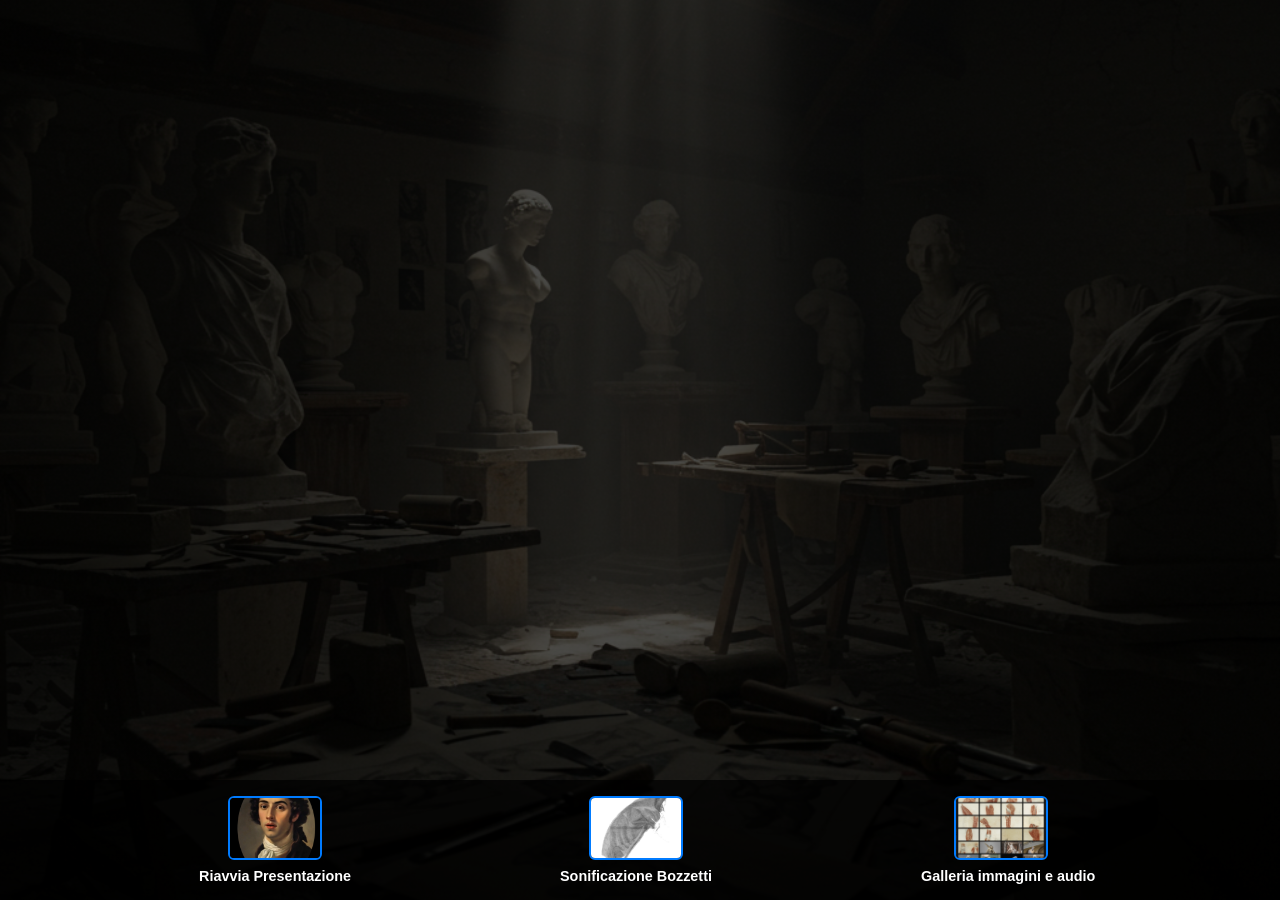
==== commit 727fa30c: "Aggiunto anche pulsante per avvio spiegazione sonificazione" ====
--- a/index2.html
+++ b/index2.html
@@ -690,6 +690,14 @@
           onerror="this.onerror=null; this.src='data:image/svg+xml;utf8,<svg xmlns=&quot;http://www.w3.org/2000/svg&quot; width=&quot;100&quot; height=&quot;100&quot; viewBox=&quot;0 0 100 100&quot;><rect fill=&quot;%23777&quot; width=&quot;100&quot; height=&quot;100&quot; /><text fill=&quot;%23fff&quot; font-family=&quot;Arial&quot; font-size=&quot;14&quot; x=&quot;10&quot; y=&quot;50&quot;>Restart</text></svg>'">
       </div>
       <div class="icon-text">Riavvia Presentazione</div>
+    </div>
+    <!-- Icona Sonificazione -->
+    <div class="icon-container" id="sonification-container">
+      <div class="icon-wrapper">
+        <img src="./bn.jpg" alt="Icona Sonificazione"
+          onerror="this.onerror=null; this.src='data:image/svg+xml;utf8,<svg xmlns=&quot;http://www.w3.org/2000/svg&quot; width=&quot;100&quot; height=&quot;100&quot; viewBox=&quot;0 0 100 100&quot;><rect fill=&quot;%23777&quot; width=&quot;100&quot; height=&quot;100&quot; /><text fill=&quot;%23fff&quot; font-family=&quot;Arial&quot; font-size=&quot;14&quot; x=&quot;10&quot; y=&quot;50&quot;>Sonificazione</text></svg>'">
+      </div>
+      <div class="icon-text">Sonificazione Bozzetti</div>
     </div>
     <!-- Icona galleria -->
     <div class="icon-container" id="gallery-thumbnail-container">
@@ -871,6 +879,7 @@
     const myVideo = document.getElementById('myVideo');
     const videoContainer = document.getElementById('video-container');
     let restartContainer = document.getElementById('restart-container');
+    const sonificationContainer = document.getElementById('sonification-container');
     const galleryThumbnailContainer = document.getElementById('gallery-thumbnail-container');
     const galleryContainer = document.getElementById('gallery-container');
     const gallery = document.getElementById('gallery');
@@ -892,6 +901,7 @@
     const statueReplayText = document.getElementById('statueReplayText');
     const closeVideoPopupText = document.getElementById('closeVideoPopupText');
 
+    // Pannello impostazioni
     // Pannello impostazioni
     const modalOverlay = document.getElementById('modal-overlay');
     const settingsPanel = document.getElementById('settings-panel');
@@ -970,10 +980,45 @@
       myVideo.pause();
     });
 
-    // Riavvio video
+    // Riavvio presentazione (torna allo stato iniziale dell'applicazione)
     restartContainer.addEventListener('click', () => {
+      // Chiude la galleria se è aperta
+      if (galleryContainer.style.display === 'flex') {
+        stopSliderAutoScroll();
+        galleryContainer.style.display = 'none';
+        videoContainer.style.display = 'flex';
+        galleryThumbnailContainer.style.opacity = "1";
+      }
+
+      // Chiude il popup video se è aperto
+      if (videoPopupOverlay.style.display === 'flex') {
+        closeVideoPopup();
+      }
+
+      // Chiude il popup immagine se è aperto
+      if (popupOverlay.style.display === 'flex') {
+        closeImagePopup();
+      }
+
+      // Ripristina il video principale allo stato iniziale
+      myVideo.src = "./video/canovaovale.mp4";
+      myVideo.load();
       myVideo.currentTime = 0;
-      myVideo.play();
+      myVideo.pause(); // Lo mette in pausa anziché avviarlo automaticamente
+
+      // Ripristina lo stato dei pulsanti
+      galleryThumbnailContainer.style.opacity = "1";
+      restartContainer.style.opacity = "1";
+
+      // Chiude il pannello impostazioni se è aperto
+      if (settingsPanel.style.display === 'block') {
+        toggleSettingsPanel(false);
+      }
+    });
+
+    // Gestione click sul pulsante Sonificazione Bozzetti
+    sonificationContainer.addEventListener('click', () => {
+      openVideoPopup("./video/canova sound.mp4");
     });
 
     // Configurazione frecce di navigazione
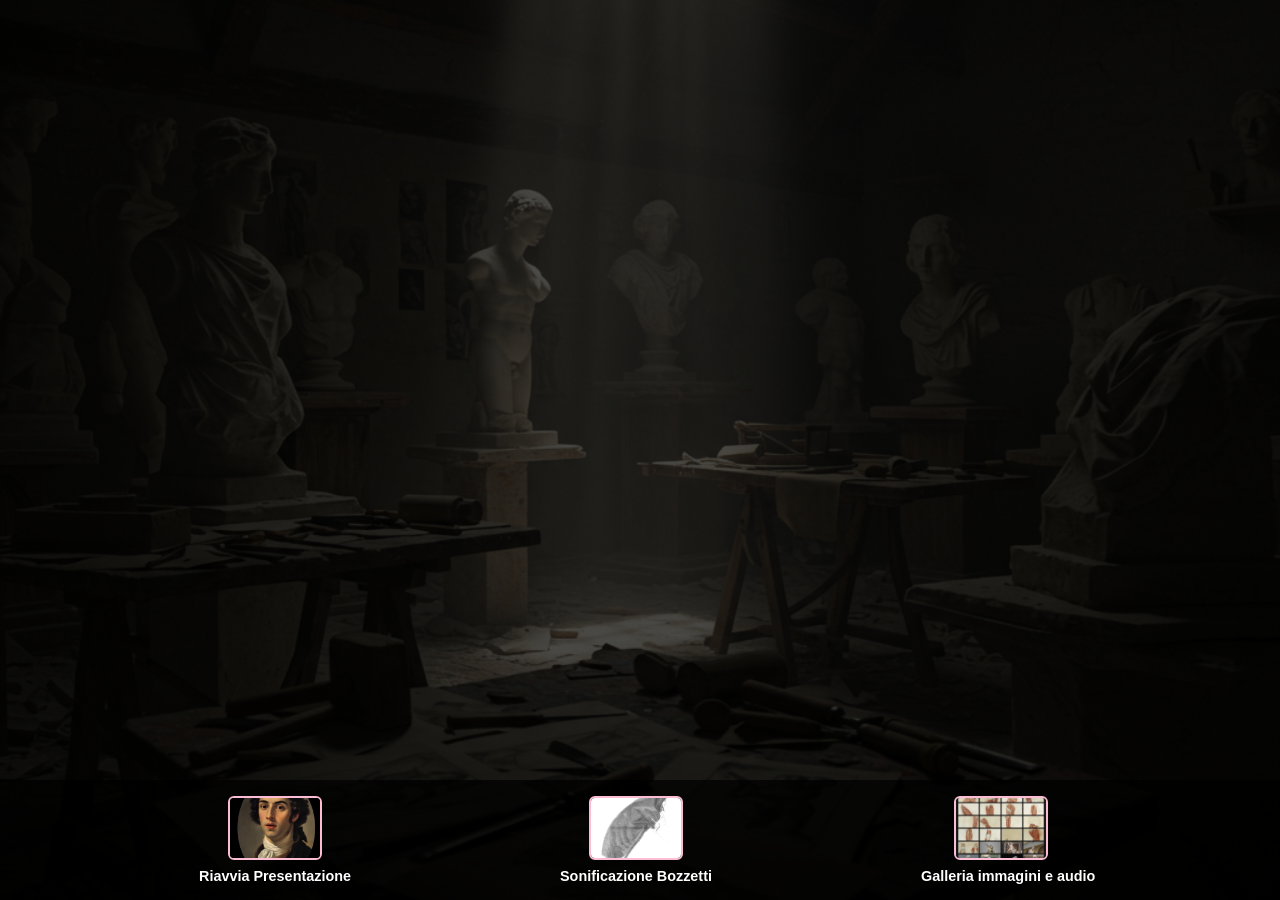
==== commit eee6ee22: "MOdiciato colore bordo slider" ====
--- a/index2.html
+++ b/index2.html
@@ -97,7 +97,7 @@
     .icon-wrapper {
       width: 90px;
       height: 60px;
-      border: 2px solid #007BFF;
+      border: 2px solid #fcbcd4;
       border-radius: 6px;
       overflow: hidden;
     }
@@ -246,7 +246,7 @@
       width: 250px;
       margin-right: 15px;
       scroll-snap-align: start;
-      border: 2px solid #007BFF;
+      border: 2px solid #fcbcd4;
       border-radius: 6px;
       overflow: hidden;
       background: #111;
@@ -334,7 +334,7 @@
 
     #closePopupBtn {
       cursor: pointer;
-      background-color: #007BFF;
+      background-color: #fcbcd4;
       color: #fff;
       border: none;
       border-radius: 4px;
@@ -418,7 +418,7 @@
       left: 50%;
       transform: translate(-50%, -50%);
       background: rgba(30, 30, 30, 0.95);
-      border: 1px solid #007BFF;
+      border: 1px solid #fcbcd4;
       border-radius: 8px;
       padding: 0;
       z-index: 999999;
@@ -437,7 +437,7 @@
       display: flex;
       justify-content: space-between;
       align-items: center;
-      border-bottom: 1px solid #007BFF;
+      border-bottom: 1px solid #fcbcd4;
     }
 
     #settings-header h2 {
@@ -535,7 +535,7 @@
     }
 
     .settings-button.primary {
-      background: #007BFF;
+      background: #fcbcd4;
     }
 
     .settings-button.secondary {
